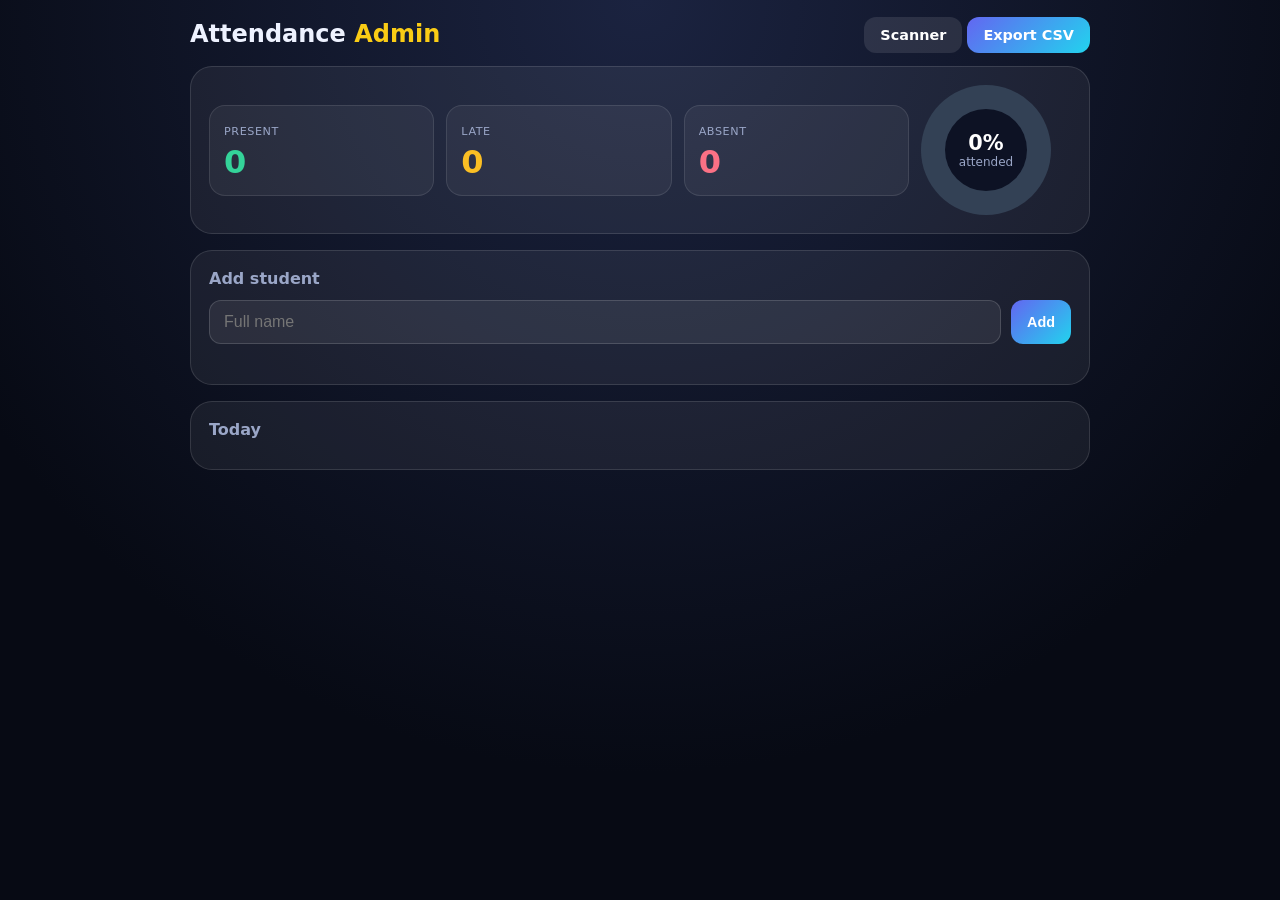
==== static/admin.html @ d6a10ca5 "Add scanner kiosk and admin dashboard" ====
﻿<!doctype html>
<html lang="en">
<head>
<meta charset="UTF-8" />
<meta name="viewport" content="width=device-width, initial-scale=1" />
<title>Attendance Admin</title>
<style>
  * { box-sizing: border-box; }
  body { margin: 0; padding: 20px 14px 40px; background: radial-gradient(circle at top, #1b2340, #070a14 70%) fixed;
    color: #eef2ff; font-family: system-ui, 'Segoe UI', sans-serif; min-height: 100vh; }
  main { max-width: 900px; margin: 0 auto; }
  header { display: flex; justify-content: space-between; align-items: center; flex-wrap: wrap; gap: 10px; margin-bottom: 18px; }
  h1 { margin: 0; font-size: 1.5rem; } h1 span { color: #facc15; }
  a.btn, button.btn { padding: 10px 16px; border: 0; border-radius: 12px; font-weight: 600; cursor: pointer; color: #fff;
    text-decoration: none; font-size: .9rem; background: linear-gradient(135deg, #6366f1, #22d3ee); }
  a.btn.alt { background: rgba(255,255,255,.1); }
  .panel { padding: 18px; border-radius: 22px; background: rgba(255,255,255,.06); border: 1px solid rgba(255,255,255,.12); margin-bottom: 16px; }
  .stats { display: grid; grid-template-columns: repeat(3, 1fr) 150px; gap: 12px; align-items: center; }
  @media (max-width: 640px) { .stats { grid-template-columns: repeat(3, 1fr); } .donut { grid-column: 1 / -1; margin: auto; } }
  .stat { padding: 14px; border-radius: 16px; background: rgba(255,255,255,.05); border: 1px solid rgba(255,255,255,.1); animation: rise .6s both; }
  .stat small { color: #9aa6c7; text-transform: uppercase; font-size: .7rem; letter-spacing: .05em; }
  .stat p { margin: 4px 0 0; font-size: 2rem; font-weight: 800; }
  .p { color: #34d399; } .l { color: #fbbf24; } .a { color: #fb7185; }
  @keyframes rise { from { opacity: 0; transform: translateY(14px); } }
  .donut { width: 130px; height: 130px; border-radius: 50%; display: grid; place-items: center; transition: background .6s;
    background: conic-gradient(#334155 0 100%); }
  .donut div { width: 82px; height: 82px; border-radius: 50%; background: #0d1224; display: grid; place-items: center; text-align: center; font-size: .75rem; color: #9aa6c7; }
  .donut b { display: block; font-size: 1.3rem; color: #fff; }
  form { display: flex; gap: 10px; flex-wrap: wrap; }
  input { flex: 1; min-width: 180px; padding: 12px 14px; border-radius: 12px; border: 1px solid rgba(255,255,255,.15);
    background: rgba(255,255,255,.07); color: #fff; font-size: 1rem; outline: none; }
  input:focus { border-color: #818cf8; }
  .err { color: #fda4af; font-size: .85rem; margin: 8px 0 0; min-height: 1em; }
  ul { list-style: none; margin: 0; padding: 0; display: grid; gap: 8px; }
  li { display: flex; align-items: center; gap: 10px; padding: 11px 14px; border-radius: 14px; background: rgba(255,255,255,.05);
    border: 1px solid rgba(255,255,255,.08); animation: rise .5s both; }
  li .name { flex: 1; min-width: 0; font-weight: 600; overflow: hidden; text-overflow: ellipsis; white-space: nowrap; }
  li .time { color: #9aa6c7; font-size: .8rem; }
  .badge { padding: 3px 10px; border-radius: 999px; font-size: .72rem; font-weight: 700; text-transform: uppercase; }
  .badge.present { background: rgba(16,185,129,.2); color: #34d399; }
  .badge.late { background: rgba(245,158,11,.2); color: #fbbf24; }
  .badge.absent { background: rgba(244,63,94,.2); color: #fb7185; }
  .mini { padding: 6px 10px; border: 0; border-radius: 9px; background: rgba(255,255,255,.1); color: #fff; cursor: pointer; font-size: .78rem; text-decoration: none; }
  .mini:hover { background: rgba(255,255,255,.2); } .mini.del:hover { background: rgba(244,63,94,.4); }
  h2 { margin: 0 0 12px; font-size: 1rem; color: #9aa6c7; font-weight: 600; }
  .empty { color: #9aa6c7; text-align: center; padding: 18px; }
</style>
</head>
<body>
<main>
  <header>
    <h1>Attendance <span>Admin</span></h1>
    <div><a class="btn alt" href="/">Scanner</a> <a class="btn" href="/api/report.csv">Export CSV</a></div>
  </header>

  <section class="panel">
    <div class="stats">
      <div class="stat"><small>Present</small><p class="p" id="cp">0</p></div>
      <div class="stat" style="animation-delay:.1s"><small>Late</small><p class="l" id="cl">0</p></div>
      <div class="stat" style="animation-delay:.2s"><small>Absent</small><p class="a" id="ca">0</p></div>
      <div class="donut" id="donut"><div><span><b id="pct">0%</b>attended</span></div></div>
    </div>
  </section>

  <section class="panel">
    <h2>Add student</h2>
    <form id="form">
      <input id="name" placeholder="Full name" maxlength="80" required />
      <button class="btn">Add</button>
    </form>
    <p class="err" id="err"></p>
  </section>

  <section class="panel">
    <h2 id="title">Today</h2>
    <ul id="list"></ul>
  </section>
</main>
<script>
const $ = (id) => document.getElementById(id)
let codes = {}

async function json(url, opts) {
  const r = await fetch(url, opts)
  const d = await r.json().catch(() => ({}))
  if (!r.ok) throw new Error(d.error || 'Request failed')
  return d
}

function el(tag, cls, text) {
  const e = document.createElement(tag)
  if (cls) e.className = cls
  if (text !== undefined) e.textContent = text
  return e
}

async function load() {
  const [students, today] = await Promise.all([json('/api/students'), json('/api/today')])
  codes = Object.fromEntries(students.map((s) => [s.id, s.code]))
  const c = today.counts, total = c.present + c.late + c.absent
  $('cp').textContent = c.present; $('cl').textContent = c.late; $('ca').textContent = c.absent
  $('title').textContent = 'Today (' + today.day + ')'
  const attended = c.present + c.late
  $('pct').textContent = total ? Math.round((attended / total) * 100) + '%' : '0%'
  const a = total ? (c.present / total) * 100 : 0, b = total ? a + (c.late / total) * 100 : 0
  $('donut').style.background = total
    ? 'conic-gradient(#34d399 0 ' + a + '%, #fbbf24 ' + a + '% ' + b + '%, #fb7185 ' + b + '% 100%)'
    : 'conic-gradient(#334155 0 100%)'

  const list = $('list'); list.innerHTML = ''
  if (!today.people.length) { list.append(el('li', 'empty', 'No students yet. Add one above.')); return }
  today.people.forEach((p, i) => {
    const li = el('li'); li.style.animationDelay = Math.min(i, 10) * 40 + 'ms'
    li.append(el('span', 'name', p.name))
    if (p.time) li.append(el('span', 'time', p.time))
    li.append(el('span', 'badge ' + p.status, p.status))
    const qr = el('a', 'mini', 'QR'); qr.href = '/qr/' + codes[p.id] + '.png'; qr.target = '_blank'
    const dl = el('a', 'mini', 'Save'); dl.href = '/qr/' + codes[p.id] + '.png'; dl.download = p.name.replace(/\W+/g, '_') + '.png'
    const del = el('button', 'mini del', 'Delete')
    del.onclick = async () => {
      if (!confirm('Delete ' + p.name + ' and their records?')) return
      await json('/api/students/' + p.id, { method: 'DELETE' }); load()
    }
    li.append(qr, dl, del); list.append(li)
  })
}

$('form').onsubmit = async (e) => {
  e.preventDefault(); $('err').textContent = ''
  try {
    await json('/api/students', { method: 'POST', headers: { 'Content-Type': 'application/json' }, body: JSON.stringify({ name: $('name').value }) })
    $('name').value = ''; load()
  } catch (err) { $('err').textContent = err.message }
}

load(); setInterval(load, 10000)
</script>
</body>
</html>
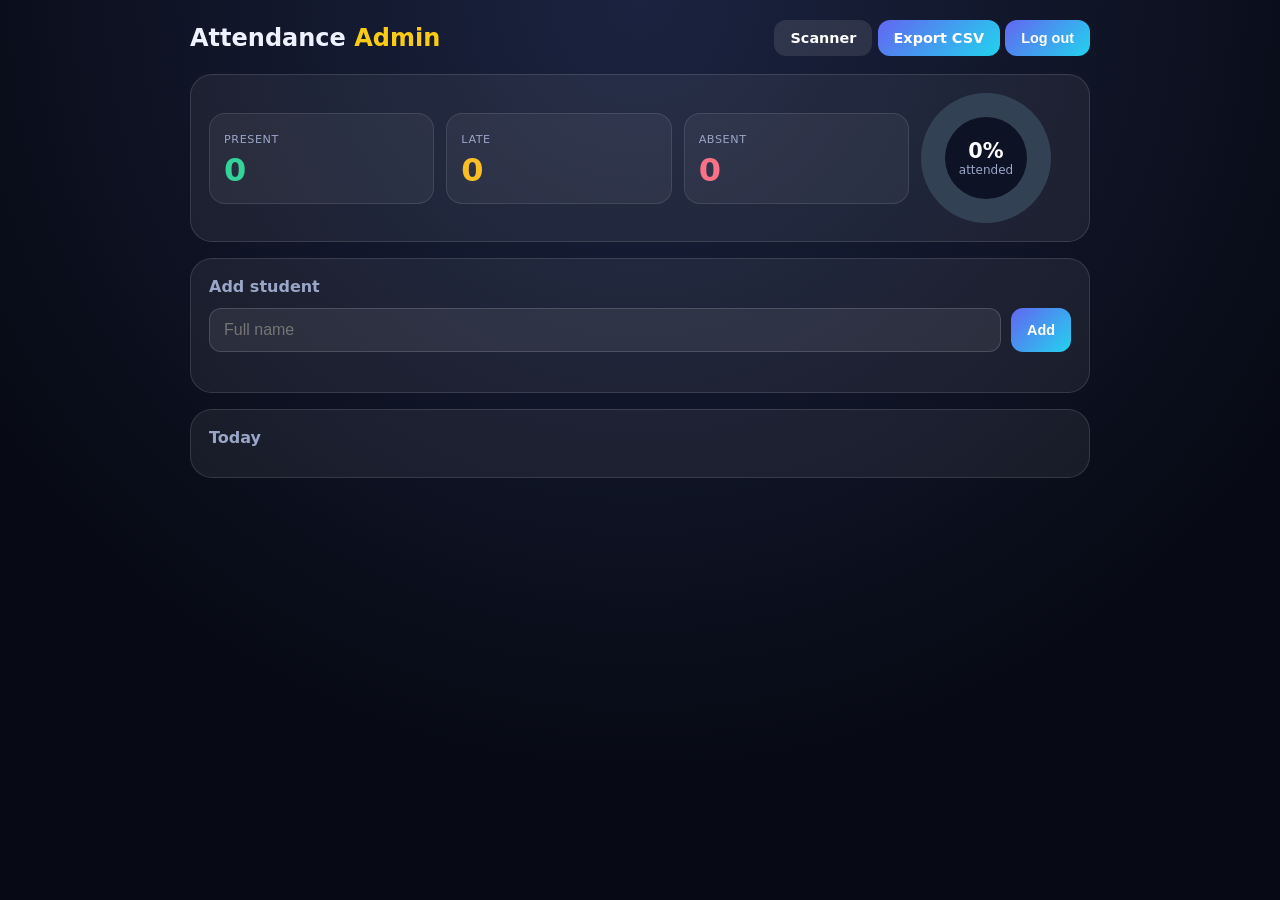
==== commit f1a3dc03: "Add admin login and protect admin routes" ====
--- a/static/admin.html
+++ b/static/admin.html
@@ -50,7 +50,7 @@
 <main>
   <header>
     <h1>Attendance <span>Admin</span></h1>
-    <div><a class="btn alt" href="/">Scanner</a> <a class="btn" href="/api/report.csv">Export CSV</a></div>
+    <div><a class="btn alt" href="/">Scanner</a> <a class="btn" href="/api/report.csv">Export CSV</a> <button class="btn alt" id="out">Log out</button></div>
   </header>
 
   <section class="panel">
@@ -83,6 +83,7 @@
 async function json(url, opts) {
   const r = await fetch(url, opts)
   const d = await r.json().catch(() => ({}))
+  if (r.status === 401) { location.href = '/login'; throw new Error('Login required') }
   if (!r.ok) throw new Error(d.error || 'Request failed')
   return d
 }
@@ -121,7 +122,7 @@
       if (!confirm('Delete ' + p.name + ' and their records?')) return
       await json('/api/students/' + p.id, { method: 'DELETE' }); load()
     }
-    li.append(qr, dl, del); list.append(li)
+    const fc = el('a', 'mini', 'Face'); fc.href = '/enroll?id=' + p.id + '&name=' + encodeURIComponent(p.name); li.append(qr, dl, fc, del); list.append(li)
   })
 }
 
@@ -133,7 +134,10 @@
   } catch (err) { $('err').textContent = err.message }
 }
 
+document.getElementById('out').onclick = async () => { await fetch('/api/logout', { method: 'POST' }); location.href = '/login' }
 load(); setInterval(load, 10000)
 </script>
 </body>
 </html>
+
+
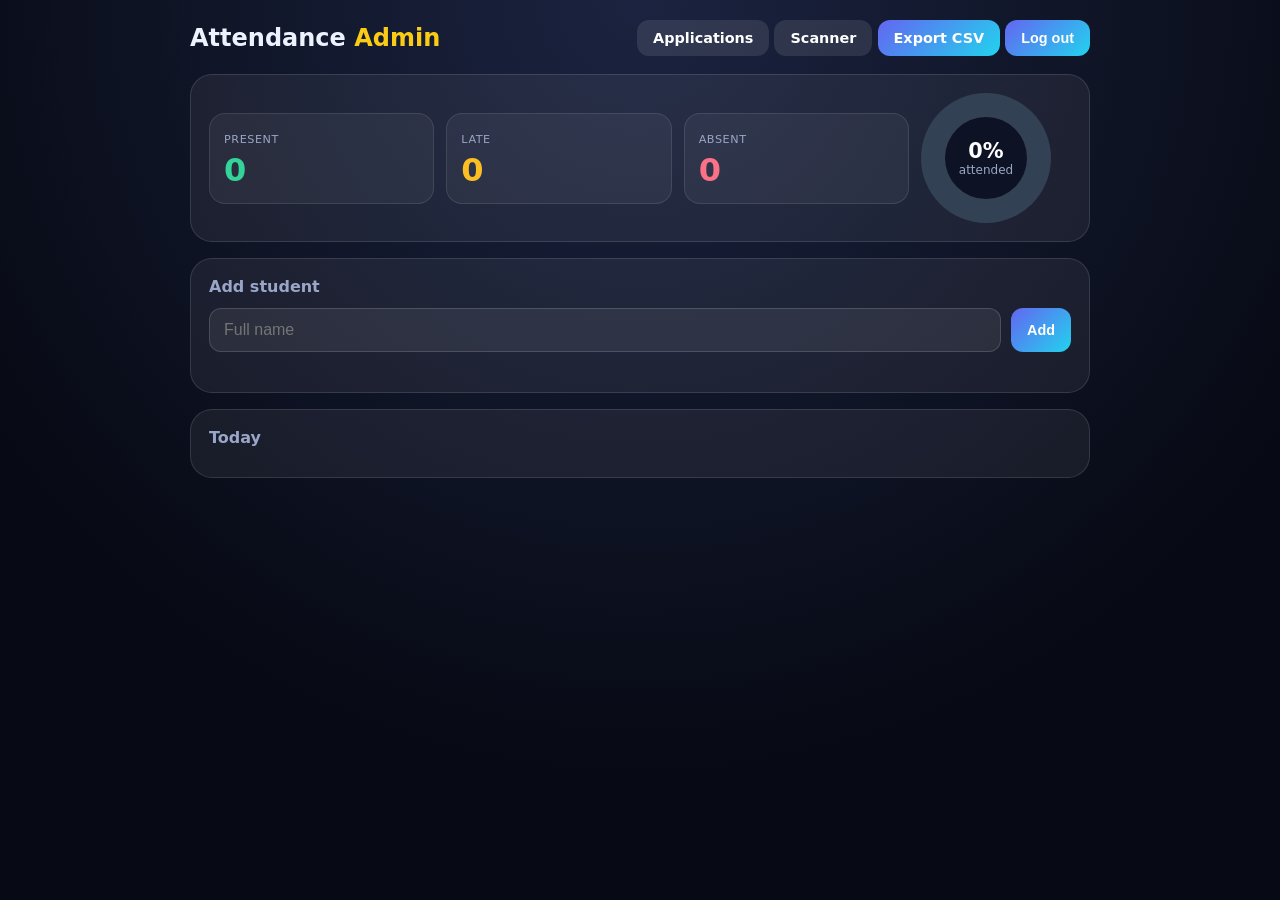
==== commit ec876d90: "Add accounts: email OTP signup, roles, admin approval" ====
--- a/static/admin.html
+++ b/static/admin.html
@@ -50,7 +50,7 @@
 <main>
   <header>
     <h1>Attendance <span>Admin</span></h1>
-    <div><a class="btn alt" href="/">Scanner</a> <a class="btn" href="/api/report.csv">Export CSV</a> <button class="btn alt" id="out">Log out</button></div>
+    <div><a class="btn alt" href="/admin/applications">Applications</a> <a class="btn alt" href="/">Scanner</a> <a class="btn" href="/api/report.csv">Export CSV</a> <button class="btn alt" id="out">Log out</button></div>
   </header>
 
   <section class="panel">
@@ -141,3 +141,4 @@
 </html>
 
 
+
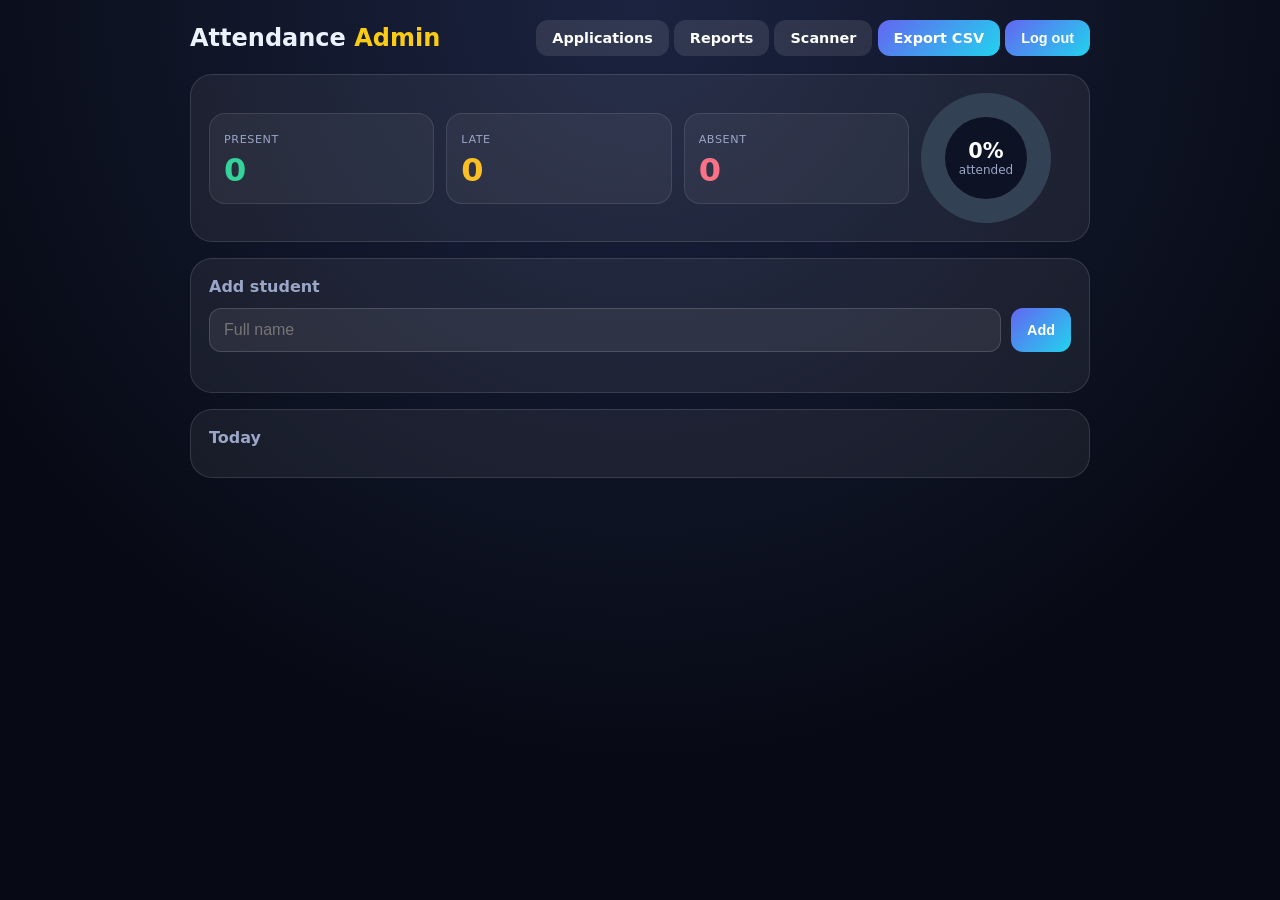
==== commit edf320ba: "Reports: send attendance snapshots to Admin, admin reports page" ====
--- a/static/admin.html
+++ b/static/admin.html
@@ -50,7 +50,7 @@
 <main>
   <header>
     <h1>Attendance <span>Admin</span></h1>
-    <div><a class="btn alt" href="/admin/applications">Applications</a> <a class="btn alt" href="/">Scanner</a> <a class="btn" href="/api/report.csv">Export CSV</a> <button class="btn alt" id="out">Log out</button></div>
+    <div><a class="btn alt" href="/admin/applications">Applications</a> <a class="btn alt" href="/admin/reports">Reports</a> <a class="btn alt" href="/">Scanner</a> <a class="btn" href="/api/report.csv">Export CSV</a> <button class="btn alt" id="out">Log out</button></div>
   </header>
 
   <section class="panel">
@@ -142,3 +142,4 @@
 
 
 
+
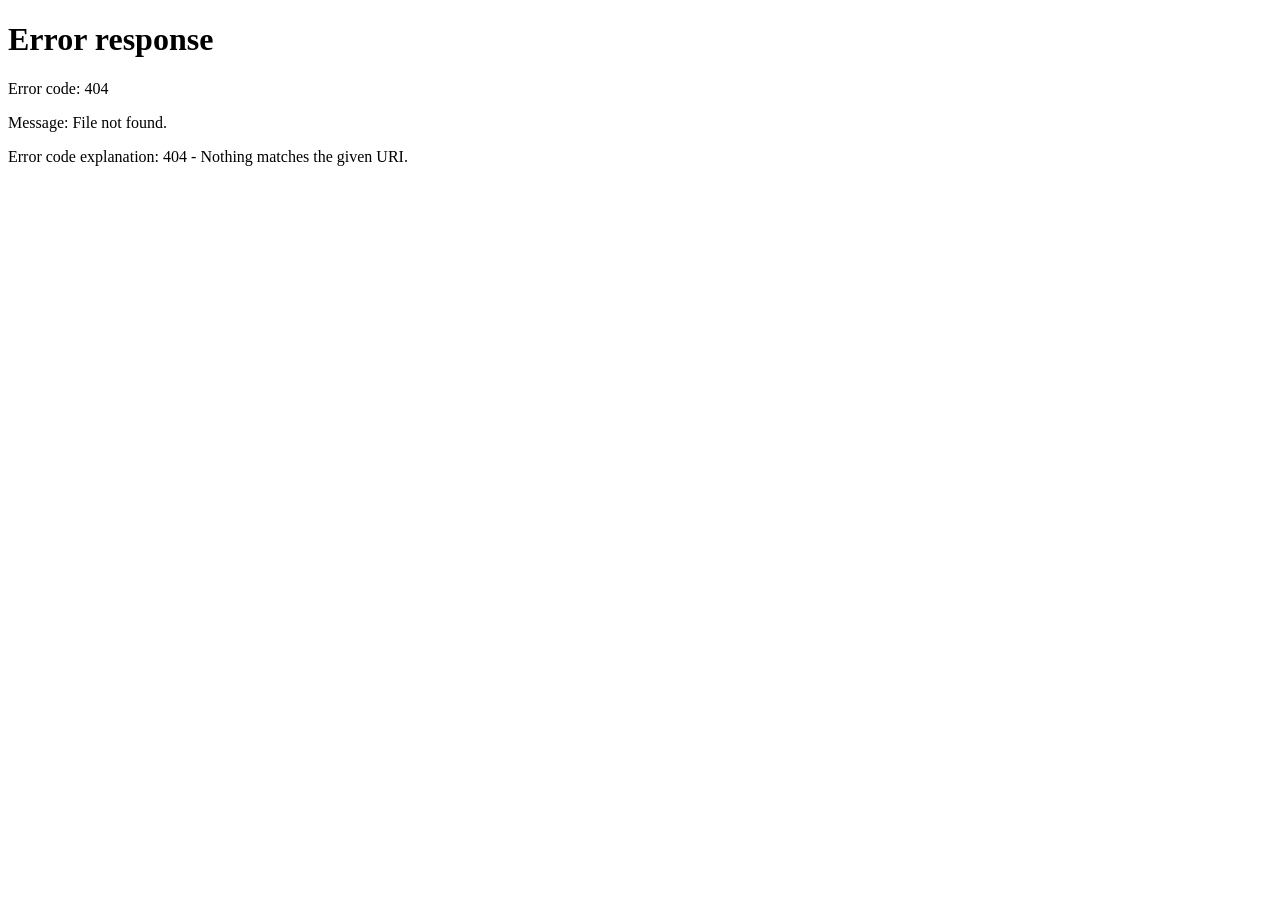
==== commit 751ebd8d: "Professional UI: sidebar, admin overview, people lists, admin without scanners" ====
--- a/static/admin.html
+++ b/static/admin.html
@@ -3,143 +3,48 @@
 <head>
 <meta charset="UTF-8" />
 <meta name="viewport" content="width=device-width, initial-scale=1" />
-<title>Attendance Admin</title>
-<style>
-  * { box-sizing: border-box; }
-  body { margin: 0; padding: 20px 14px 40px; background: radial-gradient(circle at top, #1b2340, #070a14 70%) fixed;
-    color: #eef2ff; font-family: system-ui, 'Segoe UI', sans-serif; min-height: 100vh; }
-  main { max-width: 900px; margin: 0 auto; }
-  header { display: flex; justify-content: space-between; align-items: center; flex-wrap: wrap; gap: 10px; margin-bottom: 18px; }
-  h1 { margin: 0; font-size: 1.5rem; } h1 span { color: #facc15; }
-  a.btn, button.btn { padding: 10px 16px; border: 0; border-radius: 12px; font-weight: 600; cursor: pointer; color: #fff;
-    text-decoration: none; font-size: .9rem; background: linear-gradient(135deg, #6366f1, #22d3ee); }
-  a.btn.alt { background: rgba(255,255,255,.1); }
-  .panel { padding: 18px; border-radius: 22px; background: rgba(255,255,255,.06); border: 1px solid rgba(255,255,255,.12); margin-bottom: 16px; }
-  .stats { display: grid; grid-template-columns: repeat(3, 1fr) 150px; gap: 12px; align-items: center; }
-  @media (max-width: 640px) { .stats { grid-template-columns: repeat(3, 1fr); } .donut { grid-column: 1 / -1; margin: auto; } }
-  .stat { padding: 14px; border-radius: 16px; background: rgba(255,255,255,.05); border: 1px solid rgba(255,255,255,.1); animation: rise .6s both; }
-  .stat small { color: #9aa6c7; text-transform: uppercase; font-size: .7rem; letter-spacing: .05em; }
-  .stat p { margin: 4px 0 0; font-size: 2rem; font-weight: 800; }
-  .p { color: #34d399; } .l { color: #fbbf24; } .a { color: #fb7185; }
-  @keyframes rise { from { opacity: 0; transform: translateY(14px); } }
-  .donut { width: 130px; height: 130px; border-radius: 50%; display: grid; place-items: center; transition: background .6s;
-    background: conic-gradient(#334155 0 100%); }
-  .donut div { width: 82px; height: 82px; border-radius: 50%; background: #0d1224; display: grid; place-items: center; text-align: center; font-size: .75rem; color: #9aa6c7; }
-  .donut b { display: block; font-size: 1.3rem; color: #fff; }
-  form { display: flex; gap: 10px; flex-wrap: wrap; }
-  input { flex: 1; min-width: 180px; padding: 12px 14px; border-radius: 12px; border: 1px solid rgba(255,255,255,.15);
-    background: rgba(255,255,255,.07); color: #fff; font-size: 1rem; outline: none; }
-  input:focus { border-color: #818cf8; }
-  .err { color: #fda4af; font-size: .85rem; margin: 8px 0 0; min-height: 1em; }
-  ul { list-style: none; margin: 0; padding: 0; display: grid; gap: 8px; }
-  li { display: flex; align-items: center; gap: 10px; padding: 11px 14px; border-radius: 14px; background: rgba(255,255,255,.05);
-    border: 1px solid rgba(255,255,255,.08); animation: rise .5s both; }
-  li .name { flex: 1; min-width: 0; font-weight: 600; overflow: hidden; text-overflow: ellipsis; white-space: nowrap; }
-  li .time { color: #9aa6c7; font-size: .8rem; }
-  .badge { padding: 3px 10px; border-radius: 999px; font-size: .72rem; font-weight: 700; text-transform: uppercase; }
-  .badge.present { background: rgba(16,185,129,.2); color: #34d399; }
-  .badge.late { background: rgba(245,158,11,.2); color: #fbbf24; }
-  .badge.absent { background: rgba(244,63,94,.2); color: #fb7185; }
-  .mini { padding: 6px 10px; border: 0; border-radius: 9px; background: rgba(255,255,255,.1); color: #fff; cursor: pointer; font-size: .78rem; text-decoration: none; }
-  .mini:hover { background: rgba(255,255,255,.2); } .mini.del:hover { background: rgba(244,63,94,.4); }
-  h2 { margin: 0 0 12px; font-size: 1rem; color: #9aa6c7; font-weight: 600; }
-  .empty { color: #9aa6c7; text-align: center; padding: 18px; }
-</style>
+<title>Overview</title>
+<link rel="stylesheet" href="/shell.css" />
 </head>
 <body>
-<main>
-  <header>
-    <h1>Attendance <span>Admin</span></h1>
-    <div><a class="btn alt" href="/admin/applications">Applications</a> <a class="btn alt" href="/admin/reports">Reports</a> <a class="btn alt" href="/">Scanner</a> <a class="btn" href="/api/report.csv">Export CSV</a> <button class="btn alt" id="out">Log out</button></div>
-  </header>
-
-  <section class="panel">
-    <div class="stats">
-      <div class="stat"><small>Present</small><p class="p" id="cp">0</p></div>
-      <div class="stat" style="animation-delay:.1s"><small>Late</small><p class="l" id="cl">0</p></div>
-      <div class="stat" style="animation-delay:.2s"><small>Absent</small><p class="a" id="ca">0</p></div>
-      <div class="donut" id="donut"><div><span><b id="pct">0%</b>attended</span></div></div>
-    </div>
-  </section>
-
-  <section class="panel">
-    <h2>Add student</h2>
-    <form id="form">
-      <input id="name" placeholder="Full name" maxlength="80" required />
-      <button class="btn">Add</button>
-    </form>
-    <p class="err" id="err"></p>
-  </section>
-
-  <section class="panel">
-    <h2 id="title">Today</h2>
-    <ul id="list"></ul>
-  </section>
-</main>
+<div class="page">
+  <h1>Overview</h1>
+  <p class="sub">Applications, people and the reports sent to you.</p>
+  <div class="grid">
+    <a class="stat" href="/admin/applications"><small>Pending applications</small><p id="pending">0</p></a>
+    <a class="stat" href="/admin/people"><small>Sub-Directors</small><p id="subs">0</p></a>
+    <a class="stat" href="/admin/people"><small>Teachers</small><p id="teachers">0</p></a>
+    <div class="stat"><small>People tracked</small><p id="people">0</p></div>
+    <a class="stat" href="/admin/reports"><small>Reports received</small><p id="reports">0</p></a>
+  </div>
+  <h2 class="sec">Latest reports</h2>
+  <div id="recent"></div>
+</div>
 <script>
 const $ = (id) => document.getElementById(id)
-let codes = {}
-
-async function json(url, opts) {
-  const r = await fetch(url, opts)
-  const d = await r.json().catch(() => ({}))
-  if (r.status === 401) { location.href = '/login'; throw new Error('Login required') }
-  if (!r.ok) throw new Error(d.error || 'Request failed')
-  return d
+const el = (t, c, x) => { const e = document.createElement(t); if (c) e.className = c; if (x !== undefined) e.textContent = x; return e }
+const names = { teacher: 'Teacher', subdirector: 'Sub-Director' }
+async function get(url) {
+  const r = await fetch(url)
+  if (r.status === 401) { location.href = '/login'; throw new Error('login') }
+  if (!r.ok) { location.href = '/pending'; throw new Error('denied') }
+  return r.json()
 }
-
-function el(tag, cls, text) {
-  const e = document.createElement(tag)
-  if (cls) e.className = cls
-  if (text !== undefined) e.textContent = text
-  return e
-}
-
 async function load() {
-  const [students, today] = await Promise.all([json('/api/students'), json('/api/today')])
-  codes = Object.fromEntries(students.map((s) => [s.id, s.code]))
-  const c = today.counts, total = c.present + c.late + c.absent
-  $('cp').textContent = c.present; $('cl').textContent = c.late; $('ca').textContent = c.absent
-  $('title').textContent = 'Today (' + today.day + ')'
-  const attended = c.present + c.late
-  $('pct').textContent = total ? Math.round((attended / total) * 100) + '%' : '0%'
-  const a = total ? (c.present / total) * 100 : 0, b = total ? a + (c.late / total) * 100 : 0
-  $('donut').style.background = total
-    ? 'conic-gradient(#34d399 0 ' + a + '%, #fbbf24 ' + a + '% ' + b + '%, #fb7185 ' + b + '% 100%)'
-    : 'conic-gradient(#334155 0 100%)'
-
-  const list = $('list'); list.innerHTML = ''
-  if (!today.people.length) { list.append(el('li', 'empty', 'No students yet. Add one above.')); return }
-  today.people.forEach((p, i) => {
-    const li = el('li'); li.style.animationDelay = Math.min(i, 10) * 40 + 'ms'
-    li.append(el('span', 'name', p.name))
-    if (p.time) li.append(el('span', 'time', p.time))
-    li.append(el('span', 'badge ' + p.status, p.status))
-    const qr = el('a', 'mini', 'QR'); qr.href = '/qr/' + codes[p.id] + '.png'; qr.target = '_blank'
-    const dl = el('a', 'mini', 'Save'); dl.href = '/qr/' + codes[p.id] + '.png'; dl.download = p.name.replace(/\W+/g, '_') + '.png'
-    const del = el('button', 'mini del', 'Delete')
-    del.onclick = async () => {
-      if (!confirm('Delete ' + p.name + ' and their records?')) return
-      await json('/api/students/' + p.id, { method: 'DELETE' }); load()
-    }
-    const fc = el('a', 'mini', 'Face'); fc.href = '/enroll?id=' + p.id + '&name=' + encodeURIComponent(p.name); li.append(qr, dl, fc, del); list.append(li)
+  const s = await get('/api/admin/stats')
+  $('pending').textContent = s.pending; $('subs').textContent = s.subdirectors; $('teachers').textContent = s.teachers
+  $('people').textContent = s.people; $('reports').textContent = s.reports
+  const rows = (await get('/api/reports')).slice(0, 5), box = $('recent'); box.innerHTML = ''
+  if (!rows.length) { box.append(el('p', 'muted', 'No reports yet.')); return }
+  rows.forEach((x) => {
+    const row = el('div', 'row'), w = el('div', 'who')
+    w.append(el('b', '', x.sender + ' (' + (names[x.role] || x.role) + ')'), el('small', '', x.from_day + ' to ' + x.to_day + ' - ' + x.rows_count + ' records'))
+    const dl = el('a', 'btn', 'Download'); dl.href = '/api/reports/' + x.id + '.csv'
+    row.append(w, dl); box.append(row)
   })
 }
-
-$('form').onsubmit = async (e) => {
-  e.preventDefault(); $('err').textContent = ''
-  try {
-    await json('/api/students', { method: 'POST', headers: { 'Content-Type': 'application/json' }, body: JSON.stringify({ name: $('name').value }) })
-    $('name').value = ''; load()
-  } catch (err) { $('err').textContent = err.message }
-}
-
-document.getElementById('out').onclick = async () => { await fetch('/api/logout', { method: 'POST' }); location.href = '/login' }
-load(); setInterval(load, 10000)
+load(); setInterval(load, 20000)
 </script>
+<script src="/shell.js"></script>
 </body>
 </html>
-
-
-
-
